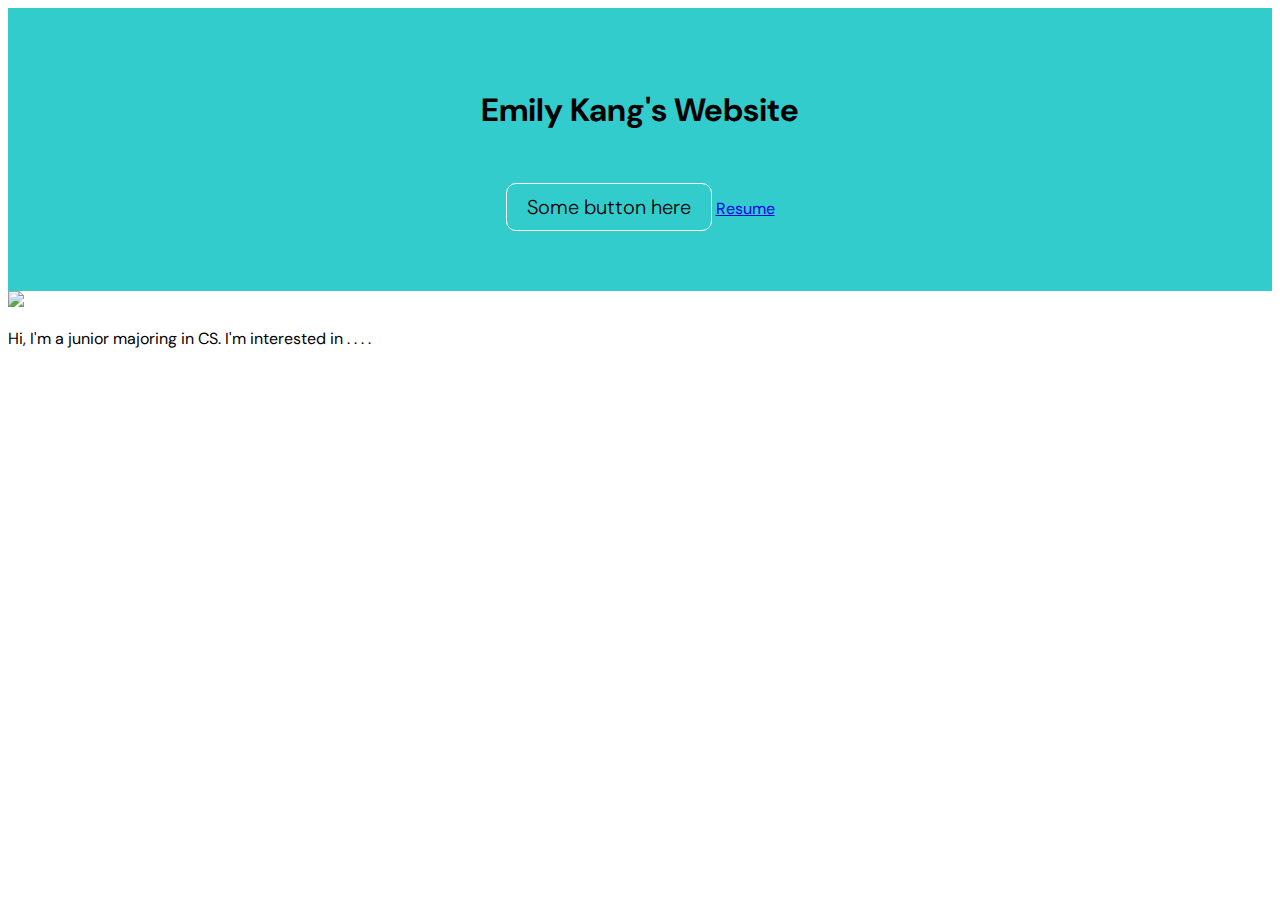
==== index.html @ d87655c8 "Initial commit" ====
<!DOCTYPE html>
<html>

<head>
<link rel="stylesheet" href="style.css">
</head>

<body>
    <section class="header">
        <h1>Emily Kang's Website</h1>
        <a class="btn-bgstroke">Some button here</a>
        <a href="projects.html"> Resume </a>
    </section>

    <div>

    </div>

    <img src="face-here">

    <p class="about-me">
        Hi, I'm a junior majoring in CS. I'm interested in . . . .
    </p>
</body>

</html>
---- style.css ----
@import url('https://fonts.googleapis.com/css2?family=DM+Sans:opsz@9..40&display=swap');

body {
    font-family: 'DM Sans', sans-serif;
}

.header {
    width: 100%;
    padding: 60px 0;
    text-align: center;
    background: #33cccc;
    color: black;
}

.btn-bgstroke {
    font-size: 20px;
    display: inline-block;
    border: 1px solid white;
    padding: 10px 20px;
    border-radius: 10px;
    cursor: pointer;
    font-weight: 300;
    margin-top: 30px; 
  }
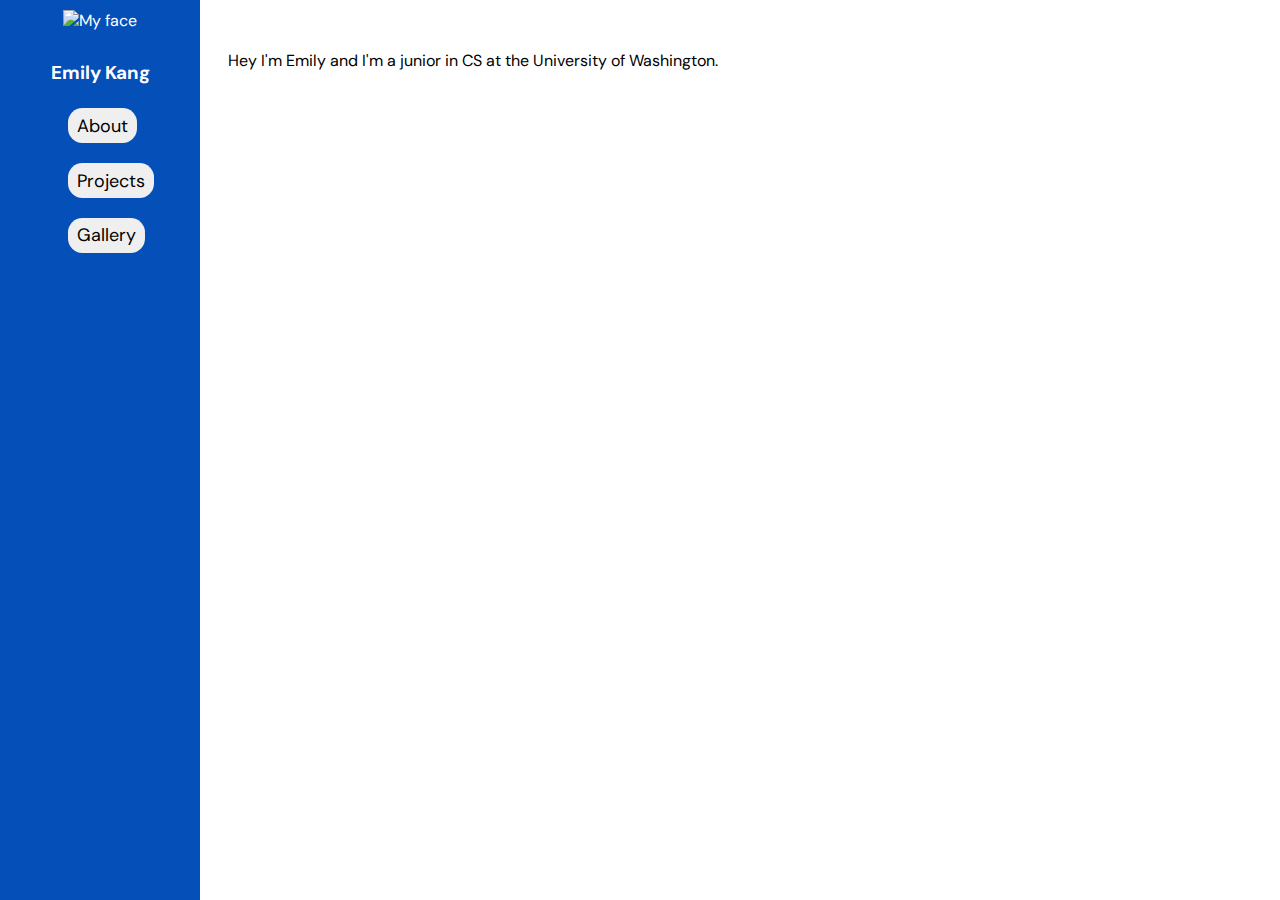
==== commit b7435bbe: "Get sidebar and some text in" ====
--- a/index.html
+++ b/index.html
@@ -1,26 +1,41 @@
 <!DOCTYPE html>
-<html>
+<html lang="en">
 
 <head>
 <link rel="stylesheet" href="style.css">
 </head>
 
 <body>
-    <section class="header">
-        <h1>Emily Kang's Website</h1>
-        <a class="btn-bgstroke">Some button here</a>
-        <a href="projects.html"> Resume </a>
-    </section>
-
-    <div>
-
+    
+    <!-- Make this sidebar reusable with js... -->
+    <div class="sidebar">
+        <div>
+            <img src="face.png" id="profile-picture" alt="My face">
+            <h3>Emily Kang</h3>
+        </div>
+        
+        
+        <ul class="sidebar-links">
+            <li><button type="button" class="pill" onclick="location.href='index.html'">About</button></li>
+            <li><button type="button" onclick="location.href='projects.html'" class="pill">Projects</button></li>
+            <li><button type="button" onclick="location.href='gallery.html'" class="pill">Gallery</button></li>
+        </ul>
     </div>
 
-    <img src="face-here">
+    <div class="my-text">
+        Hey I'm Emily and I'm a junior in CS at the University of Washington.
+    </div>
+    
 
-    <p class="about-me">
-        Hi, I'm a junior majoring in CS. I'm interested in . . . .
-    </p>
+    <!-- <div>
+        <p class="about-me">
+            Hi, I'm Emily Kang, a junior majoring in CS. I'm interested in. . .  
+        </p>
+    </div> -->
+
+    
+
+    
 </body>
 
 </html>--- a/style.css
+++ b/style.css
@@ -5,11 +5,30 @@
 }
 
 .header {
-    width: 100%;
+    width: 40px;
+    height: 200px;
     padding: 60px 0;
-    text-align: center;
+    text-align: left;
     background: #33cccc;
-    color: black;
+    color:whi;
+}
+
+.sidebar > ul > li {
+    list-style: none;
+}
+
+li {
+    padding: 5px;
+}
+
+a {
+    text-decoration: none;
+    color: white;
+    font-size: 1rem;
+}
+
+a:hover {
+    color: rgb(255, 0, 0);
 }
 
 .btn-bgstroke {
@@ -21,4 +40,90 @@
     cursor: pointer;
     font-weight: 300;
     margin-top: 30px; 
-  }+  }
+
+/* HEADER CODE */
+/* header {
+    background-color: #99ccff;
+    width: 100%;
+    padding: 0.2rem;
+} */
+
+.sidebar {
+    position: fixed;
+    left: 0;
+    top: 0;
+    width: 200px;
+    height: 100%;
+    background: #054fb9; 
+    text-align: center;
+}
+
+.sidebar-links {
+    text-align: left;
+}
+
+.sidebar > div {
+    color: white;
+}
+
+#links > li > a {
+    color: white;
+}
+
+#profile-picture {
+    width: 70%;
+    padding: 10px;
+    text-align: center;
+}
+
+.pill {
+    font-size: 18px;
+    font-family: 'DM Sans', sans-serif;
+    margin-left: 15%;
+    margin-bottom: 10px;
+    border-radius: 0.8em;
+    padding: 0.3em 0.5em;
+    border: none;
+    outline: none;
+    cursor: pointer;
+}
+
+.pill:hover {
+    background: rgb(255, 200, 200);
+}
+
+.flex-container {
+    display: flex;
+}
+
+.my-text {
+    flex-grow: 1;
+    position: relative;
+    margin-left: 220px;
+    margin-top: 50px;
+    font-size: 16px;
+}
+
+
+/* .sidebar {
+    display: flex;
+    flex-direction: column;
+    width: 15%;
+} */
+
+
+
+/* .navbar {
+    width: 100%;
+    height: 60px;
+    max-width: 1200px;
+    margin: 0 auto;
+    display: flex;
+    align-items: center;
+    justify-content: space-between;
+} */
+
+
+
+
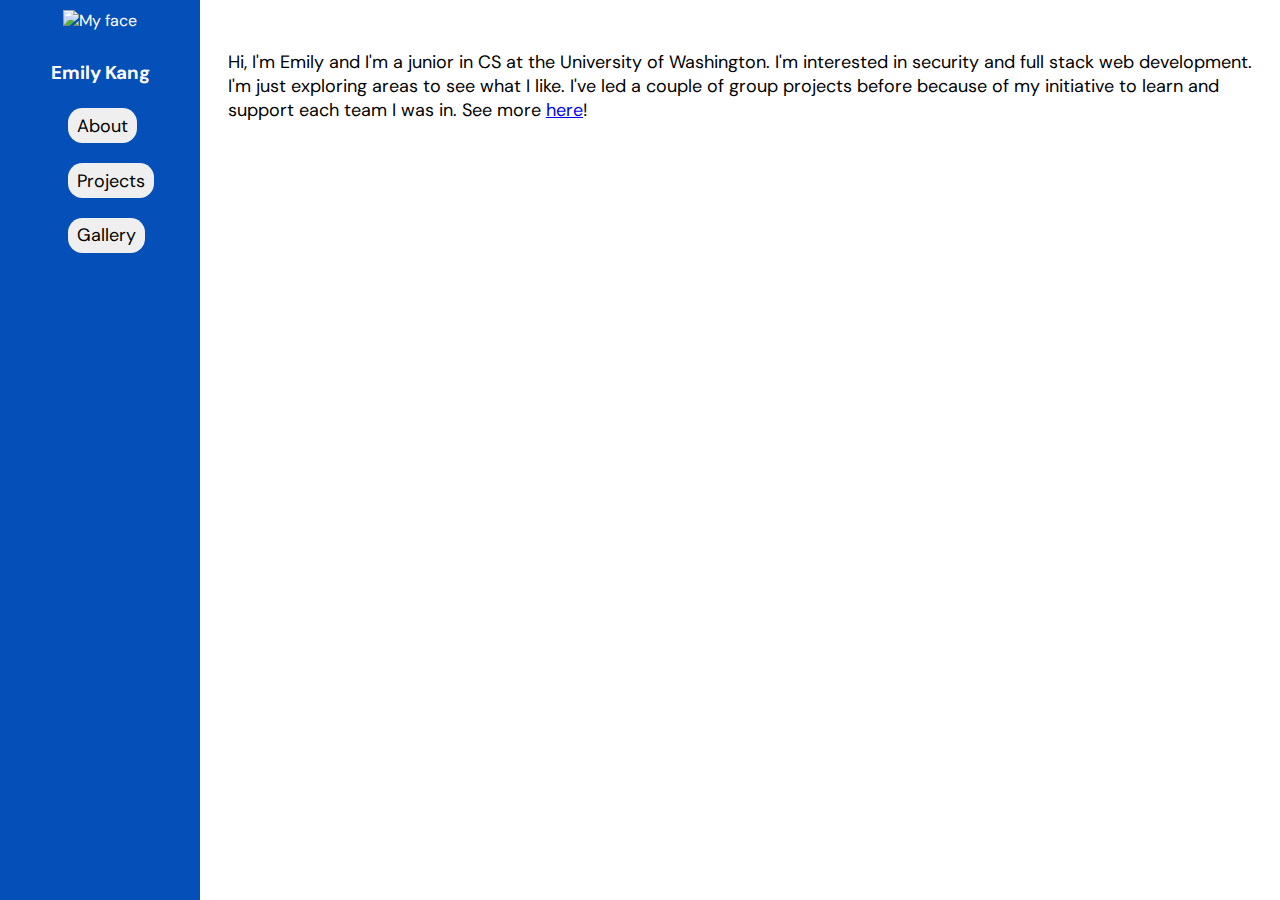
==== commit 0a271321: "Use a little flexbox for Projects page" ====
--- a/index.html
+++ b/index.html
@@ -22,8 +22,10 @@
         </ul>
     </div>
 
-    <div class="my-text">
-        Hey I'm Emily and I'm a junior in CS at the University of Washington.
+    <div class="my-text intro">
+        Hi, I'm Emily and I'm a junior in CS at the University of Washington. I'm interested in security and
+        full stack web development. I'm just exploring areas to see what I like. I've led a couple of group projects before because of my initiative to learn 
+        and support each team I was in. See more <a href="projects.html">here</a>!
     </div>
     
 
--- a/style.css
+++ b/style.css
@@ -1,5 +1,5 @@
 @import url('https://fonts.googleapis.com/css2?family=DM+Sans:opsz@9..40&display=swap');
-
+@import url('https://fonts.googleapis.com/css2?family=DM+Sans:opsz@9..40&family=Fjalla+One&family=Ubuntu+Mono:ital,wght@0,700;1,700&display=swap');
 body {
     font-family: 'DM Sans', sans-serif;
 }
@@ -22,9 +22,7 @@
 }
 
 a {
-    text-decoration: none;
-    color: white;
-    font-size: 1rem;
+    text-decoration: underline;
 }
 
 a:hover {
@@ -105,6 +103,45 @@
     font-size: 16px;
 }
 
+.my-text.intro {
+    font-size: 18px;
+}
+
+.box {
+    background-color: rgb(212, 212, 212);
+    border-radius: 20px;
+    padding: 10px;
+    padding-top: 3px;
+    margin: 10px;
+}
+
+.box > ul > li {
+    padding: 1px;
+}
+
+.role {
+    font-weight: bold;
+    margin-bottom: 0px;
+    font-size: 1.3em;
+}
+
+h1 {
+    margin-top: 0px;
+}
+
+/* FLEX STUFF */
+.projects-container {
+    display: flex;
+    flex-direction: row;
+    justify-content: space-evenly;
+    align-items: center;
+    flex-wrap: wrap;
+}
+
+.projects-container .item {
+    /* flex: 1 1 calc(100% - 50px); */
+    width: 50%;
+}
 
 /* .sidebar {
     display: flex;
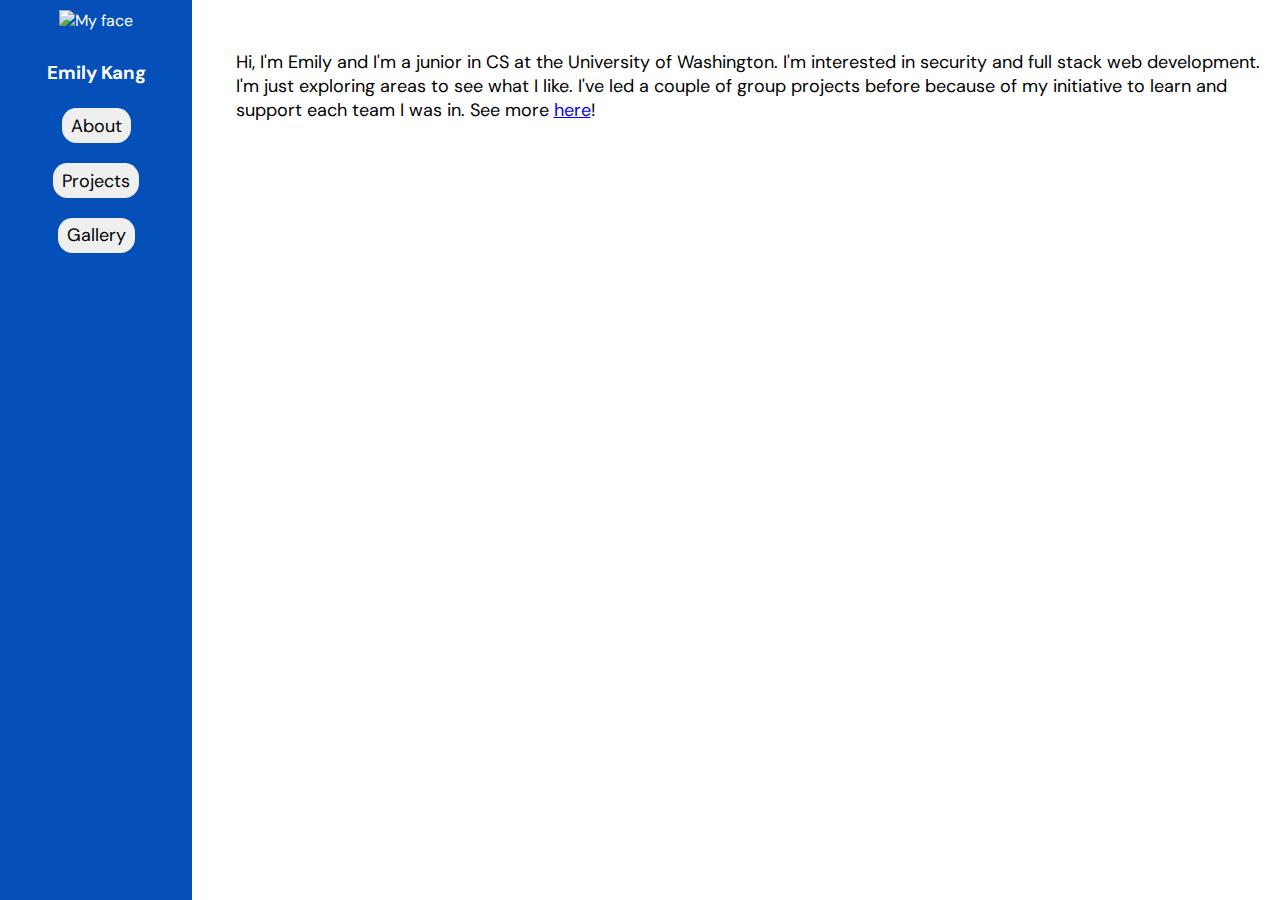
==== commit 6dfe4860: "Make projects page in grid layout" ====
--- a/index.html
+++ b/index.html
@@ -14,7 +14,6 @@
             <h3>Emily Kang</h3>
         </div>
         
-        
         <ul class="sidebar-links">
             <li><button type="button" class="pill" onclick="location.href='index.html'">About</button></li>
             <li><button type="button" onclick="location.href='projects.html'" class="pill">Projects</button></li>
@@ -27,17 +26,6 @@
         full stack web development. I'm just exploring areas to see what I like. I've led a couple of group projects before because of my initiative to learn 
         and support each team I was in. See more <a href="projects.html">here</a>!
     </div>
-    
-
-    <!-- <div>
-        <p class="about-me">
-            Hi, I'm Emily Kang, a junior majoring in CS. I'm interested in. . .  
-        </p>
-    </div> -->
-
-    
-
-    
 </body>
 
 </html>--- a/style.css
+++ b/style.css
@@ -2,6 +2,8 @@
 @import url('https://fonts.googleapis.com/css2?family=DM+Sans:opsz@9..40&family=Fjalla+One&family=Ubuntu+Mono:ital,wght@0,700;1,700&display=swap');
 body {
     font-family: 'DM Sans', sans-serif;
+    /* background-color: black;
+    color: rgb(216, 216, 216) */
 }
 
 .header {
@@ -51,14 +53,15 @@
     position: fixed;
     left: 0;
     top: 0;
-    width: 200px;
+    width: 15%;
     height: 100%;
     background: #054fb9; 
     text-align: center;
 }
 
 .sidebar-links {
-    text-align: left;
+    padding-left: 0px;
+    text-align: center;
 }
 
 .sidebar > div {
@@ -78,7 +81,7 @@
 .pill {
     font-size: 18px;
     font-family: 'DM Sans', sans-serif;
-    margin-left: 15%;
+    /* margin-left: 15%; */
     margin-bottom: 10px;
     border-radius: 0.8em;
     padding: 0.3em 0.5em;
@@ -98,7 +101,7 @@
 .my-text {
     flex-grow: 1;
     position: relative;
-    margin-left: 220px;
+    margin-left: 18%;
     margin-top: 50px;
     font-size: 16px;
 }
@@ -110,7 +113,7 @@
 .box {
     background-color: rgb(212, 212, 212);
     border-radius: 20px;
-    padding: 10px;
+    padding: 20px;
     padding-top: 3px;
     margin: 10px;
 }
@@ -133,14 +136,15 @@
 .projects-container {
     display: flex;
     flex-direction: row;
-    justify-content: space-evenly;
-    align-items: center;
+    justify-content: flex-start;
+    align-items: stretch;
     flex-wrap: wrap;
 }
 
+/* TODO: get grid with 2 boxes on each row */
 .projects-container .item {
     /* flex: 1 1 calc(100% - 50px); */
-    width: 50%;
+    width: 40%;
 }
 
 /* .sidebar {
